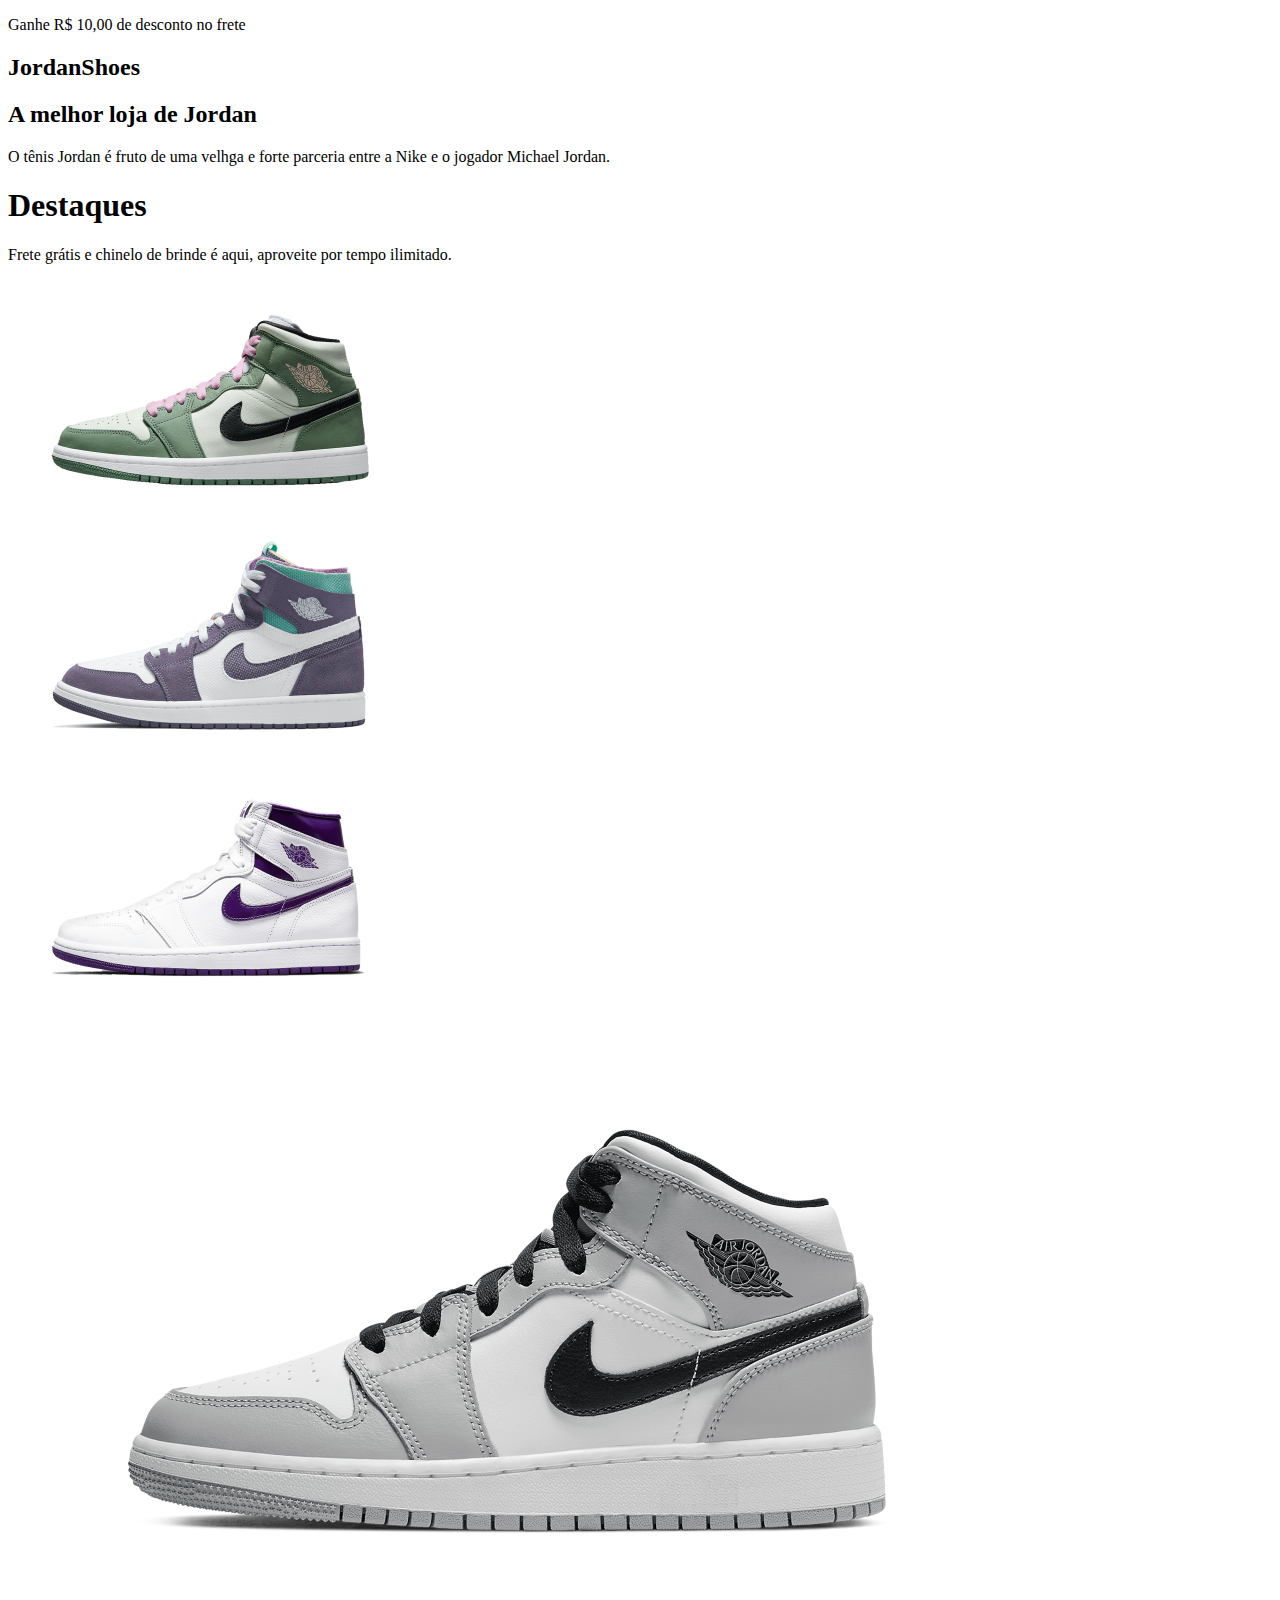
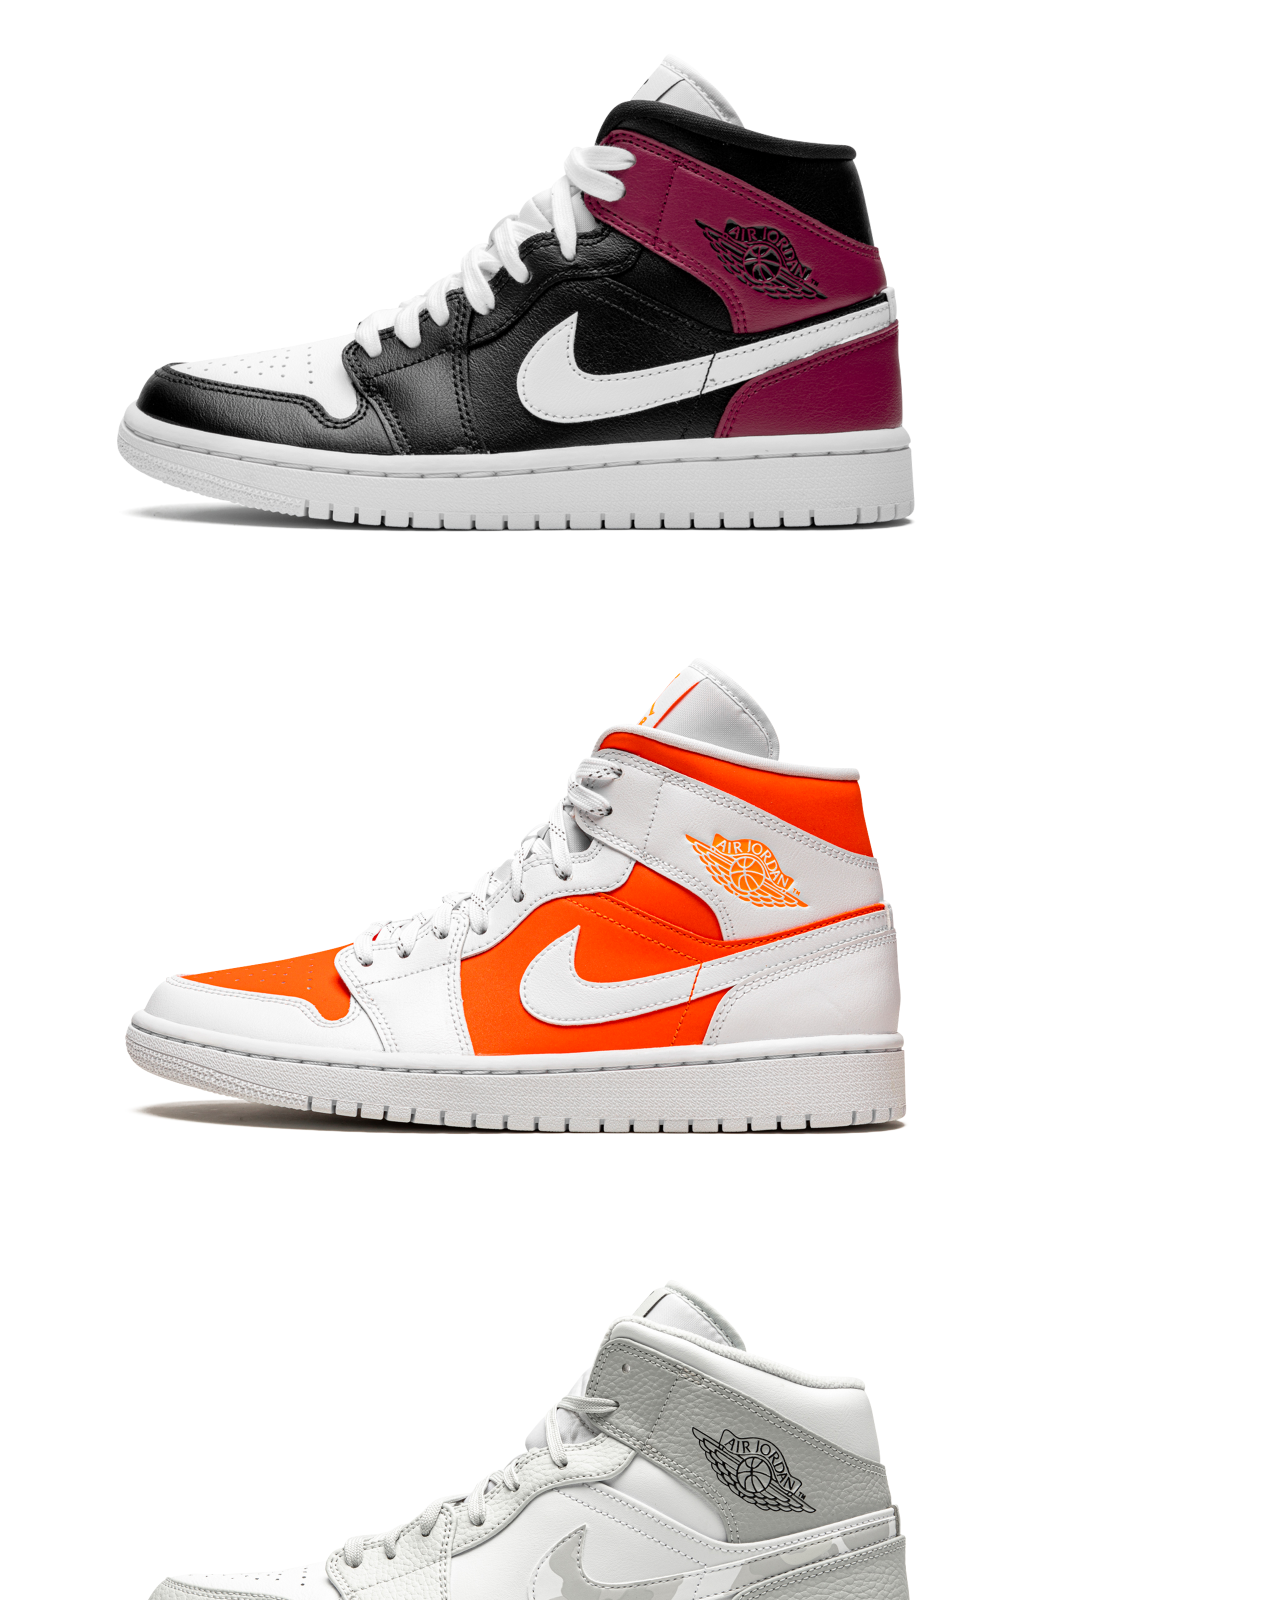
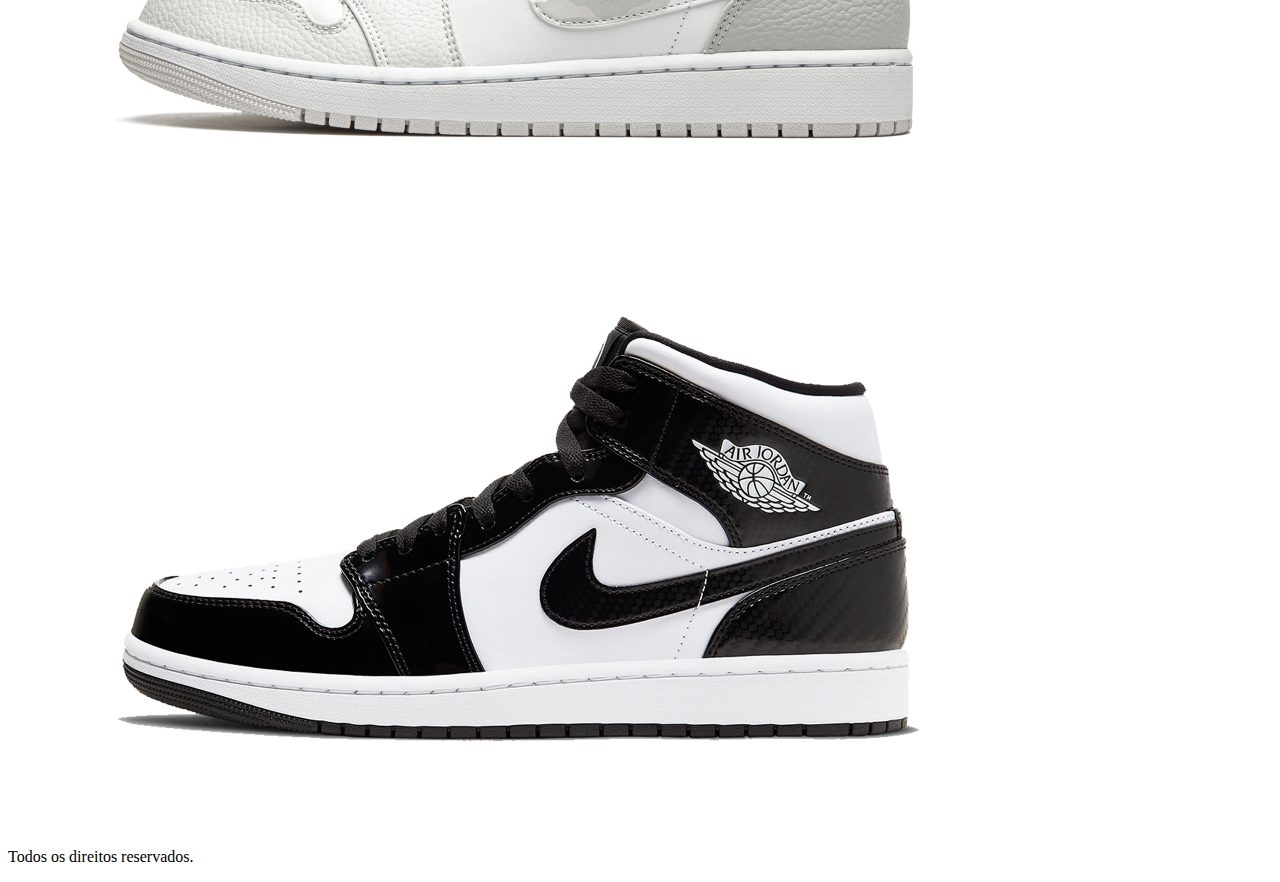
==== challenge02-jordanshoes/index.html @ dca61716 "docs: Changin all the index.html. The structure of page is done. Header, main and footer" ====
<!DOCTYPE html>
<html lang="pt-br">
<head>
    <meta charset="UTF-8">
    <meta http-equiv="X-UA-Compatible" content="IE=edge">
    <meta name="viewport" content="width=device-width, initial-scale=1.0">

    <!-- MAIN CSS -->
    <link rel="stylesheet" href="CSS/style.css">

    <!-- MEDIA QUERIES -->
    <link rel="stylesheet" href="CSS/media-queries.css">

    <title>Jordan Shoes</title>
</head>
<body>

    <header>
        <section>
            <p>Ganhe R$ 10,00 de desconto no frete</p>
        </section>
        <section>
            <h2>JordanShoes</h2>
        </section>
    </header>
    <section>
        <h2>A melhor loja de Jordan</h2>
        <p>
            O tênis Jordan é fruto de uma velhga e forte
            parceria entre a Nike e o jogador Michael Jordan.
        </p>
    </section>
    <main>
        <section>
            <h1>Destaques</h1>
            <p>Frete grátis e chinelo de brinde é aqui, aproveite por tempo ilimitado.</p>
        </section>
        <section>
            <div>
                <img src="./images/1.png" alt="Jordan 01">
            </div>
            <div>
                <img src="./images/2.png" alt="Jordan 02">
            </div>
            <div>
                <img src="./images/3.png" alt="Jordan 03">
            </div>
            <div>
                <img src="./images/4.png" alt="Jordan 04">
            </div>
            <div>
                <img src="./images/5.png" alt="Jordan 05">
            </div>
            <div>
                <img src="./images/6.png" alt="Jordan 06">
            </div>
            <div>
                <img src="./images/7.png" alt="Jordan 07">
            </div>
            <div>
                <img src="./images/8.png" alt="Jordan 08">
            </div>
        </section>
    </main>
    <footer>
        <p>Todos os direitos reservados.</p>
    </footer>
    
    <script src="JS/main.js"></script>

</body>
</html>
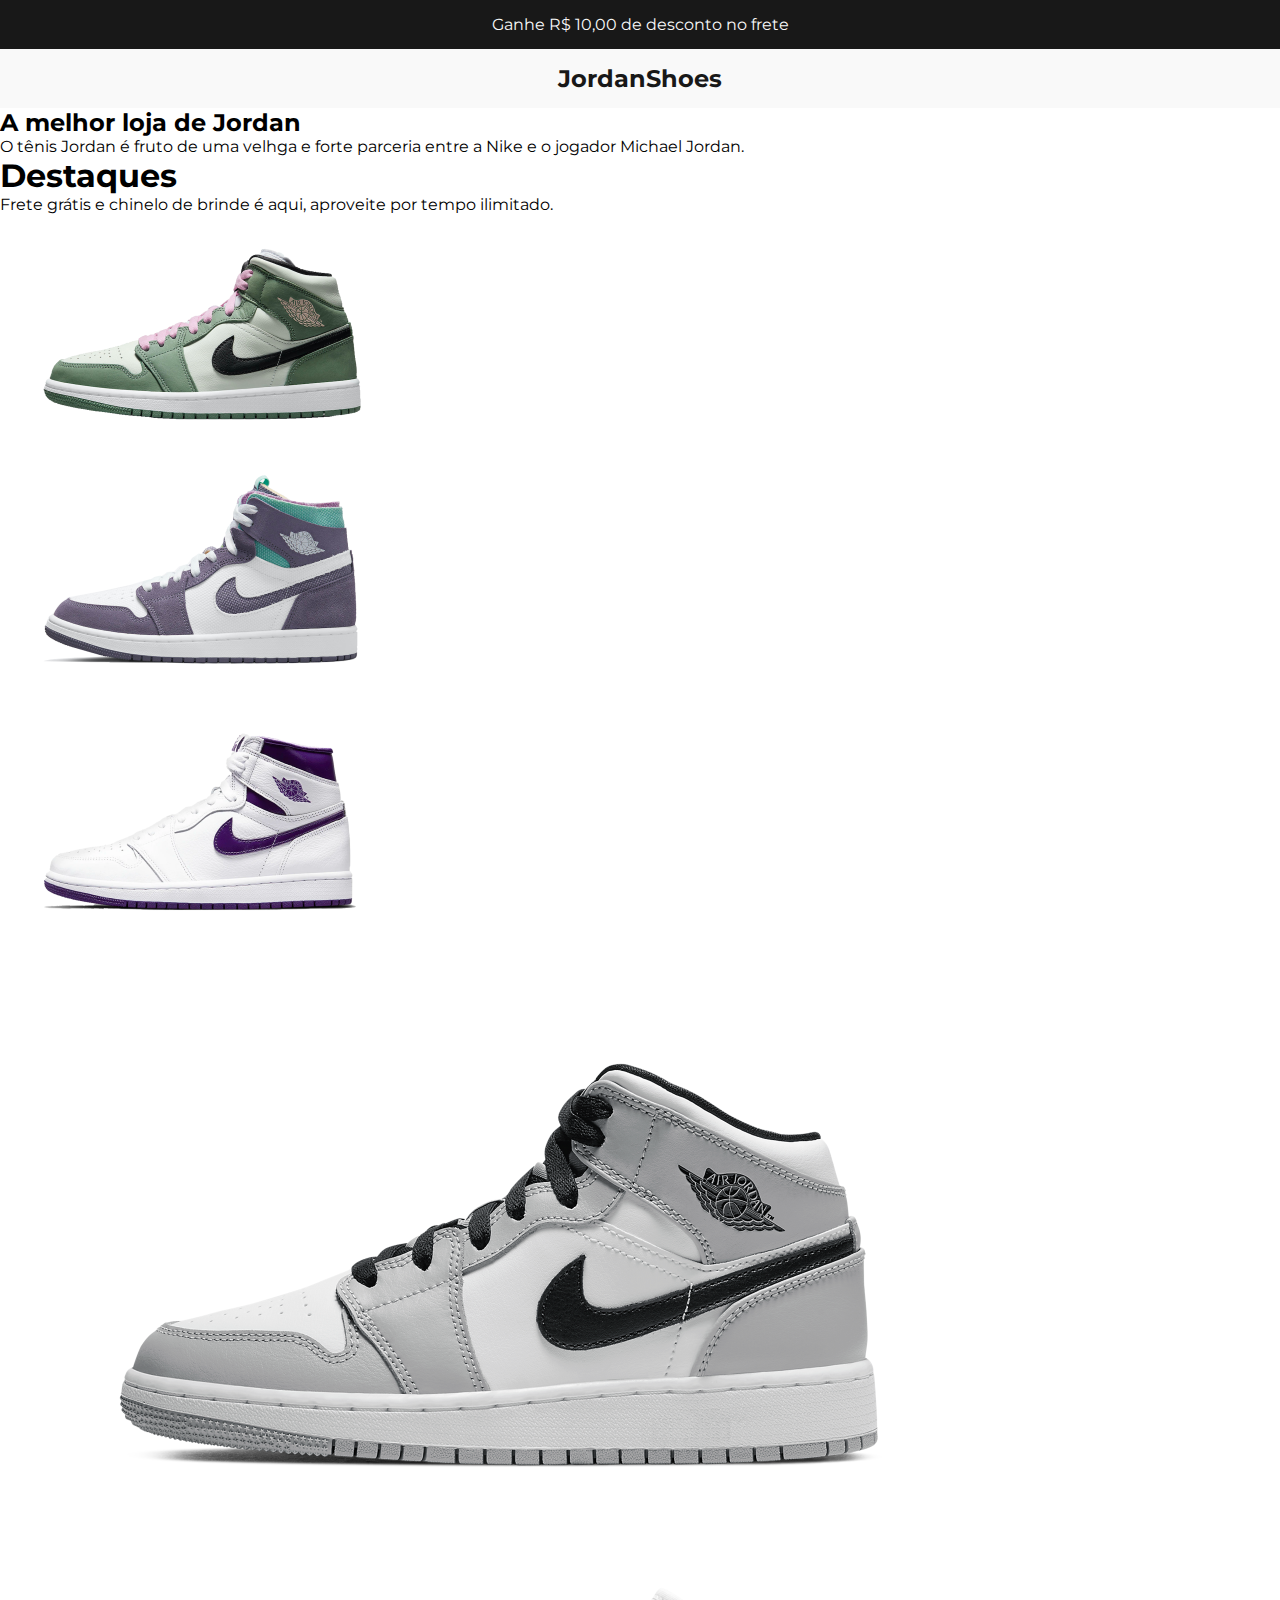
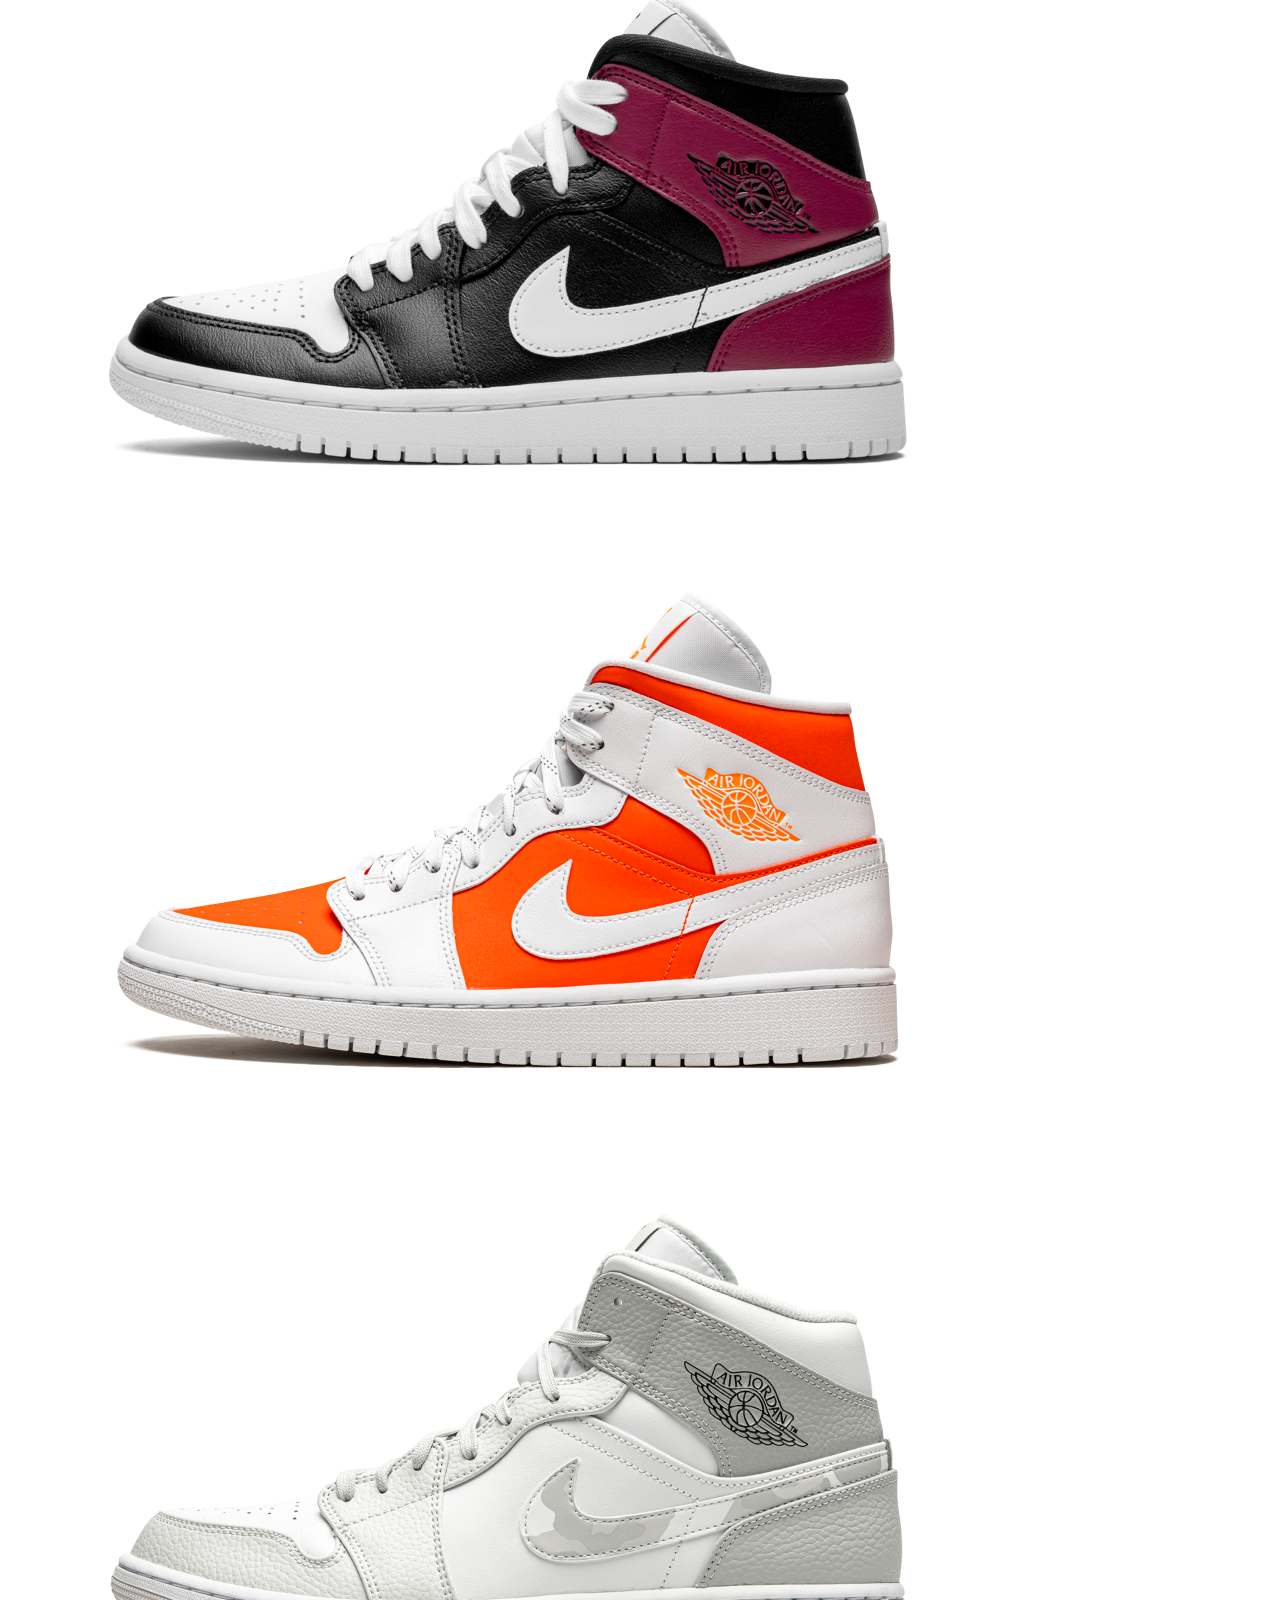
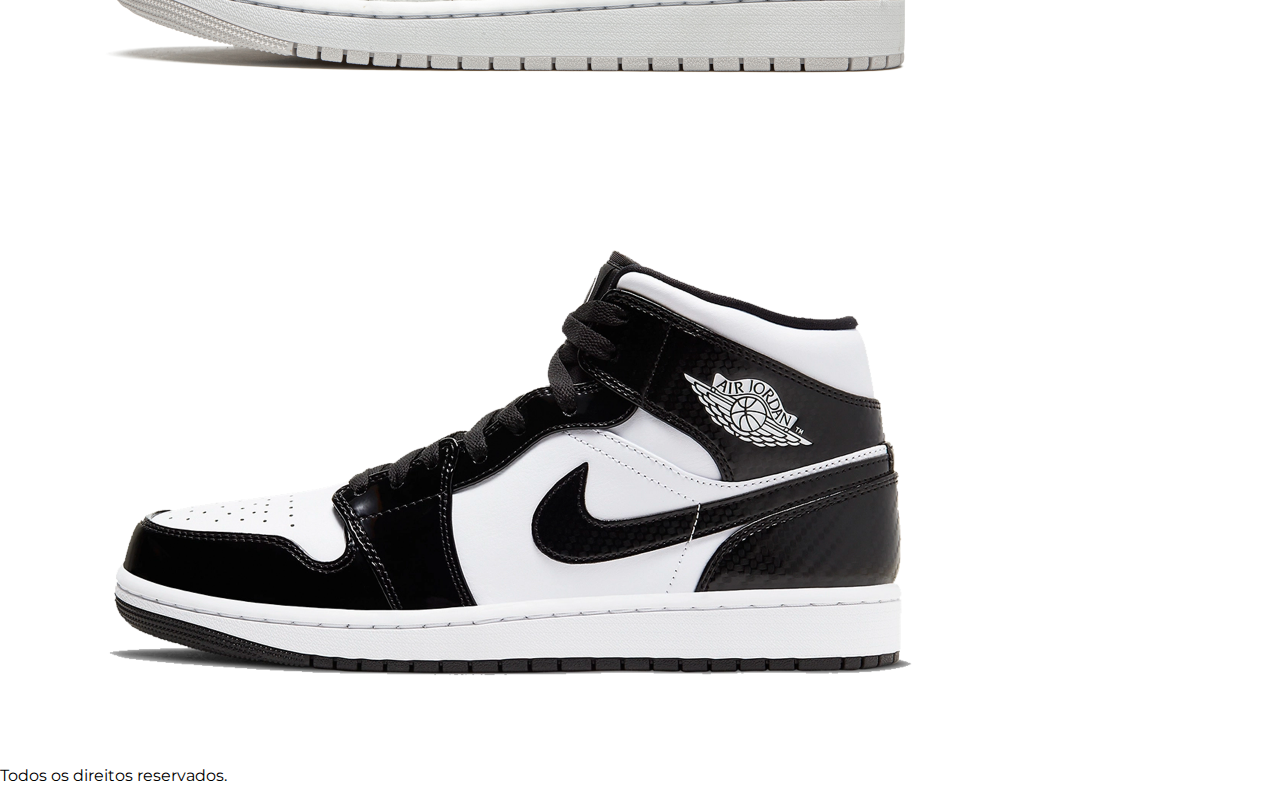
==== commit 29f5d161: "style: Styling the header, changing colors, background-color, text-align and font-family" ====
--- a/challenge02-jordanshoes/index.html
+++ b/challenge02-jordanshoes/index.html
@@ -16,10 +16,10 @@
 <body>
 
     <header>
-        <section>
+        <section class="black-header">
             <p>Ganhe R$ 10,00 de desconto no frete</p>
         </section>
-        <section>
+        <section class="white-header">
             <h2>JordanShoes</h2>
         </section>
     </header>
--- a/challenge02-jordanshoes/CSS/style.css
+++ b/challenge02-jordanshoes/CSS/style.css
@@ -0,0 +1,33 @@
+/* Google Fonts - Montserrat */
+@import url('https://fonts.googleapis.com/css2?family=Montserrat:ital,wght@0,100;0,200;0,300;0,400;0,500;0,600;0,700;0,800;0,900;1,100;1,200;1,300;1,400;1,500;1,600;1,700;1,800&display=swap');
+
+:root {
+    --white: #F9F9F9;
+    --white-200: #EBE9EA;
+    --gray: #474747;
+    --black-light: #181818;
+}
+
+* {
+    font-family: 'Montserrat', sans-serif;
+    box-sizing: border-box;
+    padding: 0;
+    margin: 0;
+}
+
+header {
+    width: 100%;
+    text-align: center;
+}
+
+.black-header {
+    color: var(--white);
+    background-color: var(--black-light);
+    padding: 15px 0;
+}
+
+.white-header {
+    color: var(--black-light);
+    background-color: var(--white);
+    padding: 15px 0;
+}